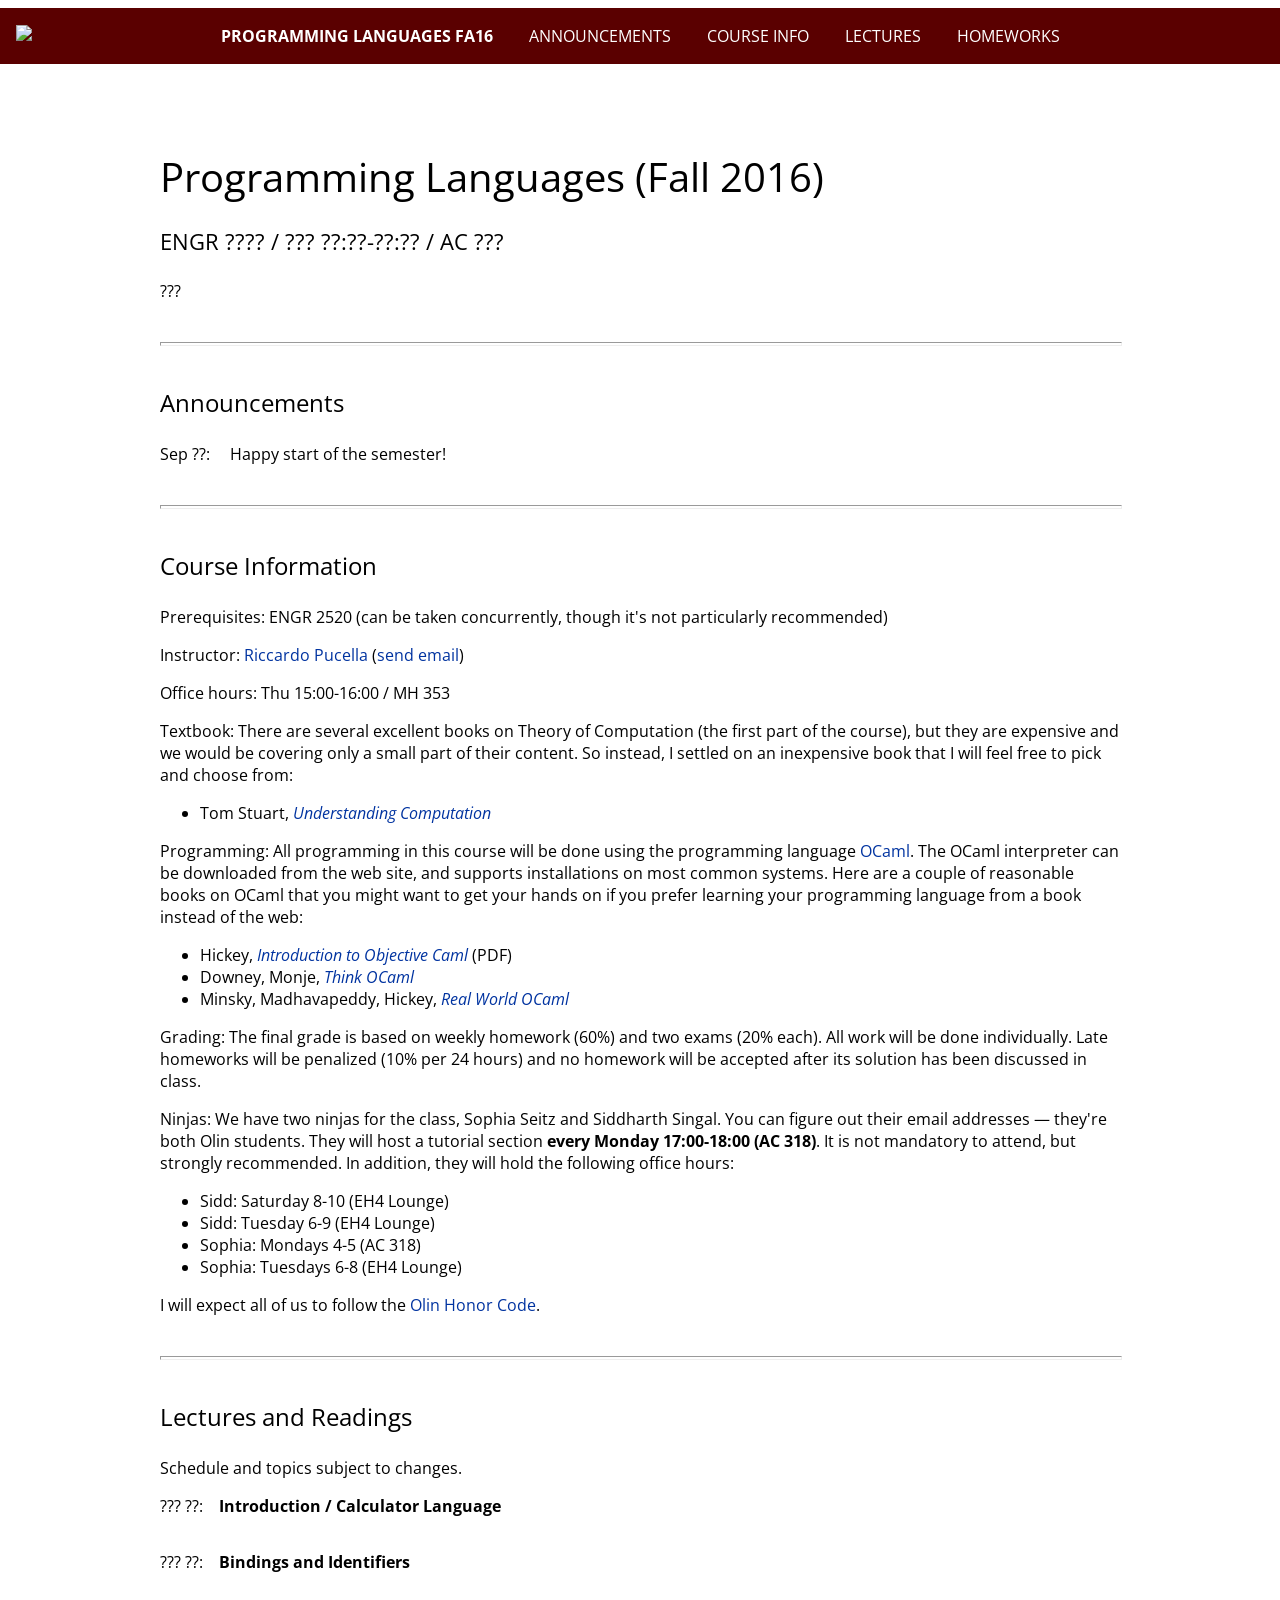
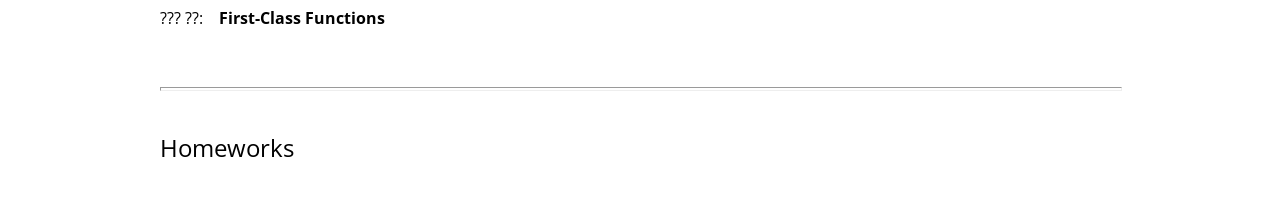
==== courses/pl-fa16/index.html @ 1a7c96eb "pass at pl-fa16" ====
<!DOCTYPE html>
<html>

  <head>
    
    <meta charset="utf-8">
    <title>Programming Languages (Fall 2016)</title>

    <link rel="stylesheet" href="alt.css" type="text/css">
    <link href='https://fonts.googleapis.com/css?family=Open+Sans:400,800,700' rel='stylesheet' type='text/css'>

    <script src="autoscroll.js"></script>
    
    <style>

        code,tt,pre {
          font-size: 130%;
        }
	
        div.lect {
	  padding-top: 0;
       	  padding-left: 3em;
	  margin-top:0;
        }
    	p.ann { 
    	  padding-left: 3em;
    	  text-indent: -3em; 
    	}
	p.ann_ctd{
	  padding-left: 3em;
        }
    	span.hdr {
   	  padding-right: 1em
    	}

    </style>

    <script>
      window.addEventListener("load",run,false);

      function run () {
        // CREATE SCROLLING BEHAVIOR FOR NAVIGATION BAR
        // actually, for anything with "scrollto" class

        // offset is given by the 'top' div (adjusted for padding)
        var off = document.getElementById("top").clientHeight;
        console.log(off);
        //var elts = document.querySelectorAll("div.navbar a");
        var elts = document.querySelectorAll("a.scrollto");
        for (var i=0; i<elts.length; i++) {
          var href=elts[i].getAttribute("href").slice(1);
          elts[i].setAttribute("onclick","return false;");
          elts[i].setAttribute("onmousedown","autoScroll.autoScrollTo(\""+href+"\",-"+(off)+");");
        }

        // SETUP SEND EMAIL LINK
        document.getElementById("send_email").addEventListener("click",send_email);
      }


      function send_email () {
        window.open("mailto:riccardo.pucella@olin.edu");
      }

      </script>
  </head>


  <body>

    <div class="navbar">

      <div class="home">
	<a href="../../index.html"><img src="../../home.png" style="height: 1.6em;"></a>
      </div>

      <ul>
	<li><a class="scrollto" href="#top"><b>Programming Languages FA16</b></a></li> 
	<li><a class="scrollto" href="#announcements">Announcements</a></li>
	<li><a class="scrollto" href="#info">Course Info</a></li>
	<li><a class="scrollto" href="#lectures">Lectures</a></li>
	<li><a class="scrollto" href="#homeworks">Homeworks</a></li>
      </ul>
    </div>


    <!-- padding -->
    <div id="top" style="height: 7em;"></div>
    
    <h1 class="clear">Programming Languages (Fall 2016)</h1>
    
    <p class="subtitle">ENGR ???? / ??? ??:??-??:?? / AC ???</p>
    
    <p>???
</p>
    
    <hr class="section">
    <div class="section" id="announcements">
      <h3>Announcements</h3>

      <ul class="simple">

      	<li>
	  <p class="ann"><span class="hdr">Sep ??:</span>
	    Happy start of the semester!</p>
	</li>

      </ul>
      
    </div>

    <hr class="section">
    <div class="section" id="info">
      <h3>Course Information</h3>

      <p>Prerequisites: ENGR 2520 (can be taken concurrently, though it's not particularly recommended)</p>

      <p>Instructor: <a href="http://www.rpucella.net">Riccardo Pucella</a> (<a id="send_email" href="#">send email</a>)</p>

      <p>Office hours: Thu 15:00-16:00 / MH 353</p>

      <p>Textbook: There are several excellent books on Theory of Computation
      (the first part of the course), but they are expensive and we
      would be covering only a small part of their content. So
      instead, I settled on an inexpensive book that I will feel free
      to pick and choose from:</p>

      <ul>
	<li>Tom
	Stuart, <i><a href="http://computationbook.com">Understanding Computation</a></i></li>
      </ul>
	

	
      <p>Programming: All programming in this course will be done
      using the programming
      language <a href="https://ocaml.org/">OCaml</a>. The OCaml
      interpreter can be downloaded from the web site, and
	supports installations on most common systems. Here are a couple of reasonable books on OCaml that you might
      want to get your hands on if you prefer learning your
      programming language from a book instead of the web:</p>
      
      <ul>
	<li>Hickey, <i><a href="http://courses.cms.caltech.edu/cs134/cs134b/book.pdf">Introduction
	      to Objective Caml</a></i> (PDF)</li>
	<li>Downey,
	  Monje, <i><a href="http://greenteapress.com/thinkocaml/">Think
	  OCaml</a></i></li>
	<li>Minsky, Madhavapeddy,
	  Hickey, <i><a href="https://realworldocaml.org/">Real World
	  OCaml</a></i></li>
      </ul>


      <p>Grading: The final grade is based on weekly homework (60%)
      and two exams (20% each). All work will be done
      individually. Late homeworks will be penalized (10% per 24 hours)
      and no homework will be accepted after its solution has been
      discussed in class.

      <p>Ninjas: We have two ninjas for the class, Sophia Seitz and Siddharth Singal. You can figure out their email addresses &mdash; they're both Olin students. They will host a tutorial section <b>every Monday 17:00-18:00 (AC 318)</b>. It is not mandatory to attend, but strongly recommended. In addition, they will hold the following office hours:
<ul>
  <li>Sidd: Saturday 8-10 (EH4 Lounge)</li>
  <li>Sidd: Tuesday 6-9 (EH4 Lounge)</li>
  <li>Sophia: Mondays 4-5 (AC 318)</li>
  <li>Sophia: Tuesdays 6-8 (EH4 Lounge)</li>
</ul>
      </p>

      <p>I will expect all of us to follow the <a href="http://www.olin.edu/academic-life/student-affairs-resources/student-life/honor-code/">Olin Honor Code</a>.</p>

     </div>




    <hr class="section">
    <div class="section" id="lectures">
      <h3>Lectures and Readings</h3>

      <p>Schedule and topics subject to changes.</p>

      <ul class="lectures">
	
	<li><p><span class="hdr">??? ??:</span><b>Introduction / Calculator Language</b></p>
		<div class="lect">
		</div>
	</li>	  

	<li><p><span class="hdr">??? ??:</span><b>Bindings and Identifiers</b></p>
		<div class="lect">
		</div>
	</li>	  

	<li><p><span class="hdr">??? ??:</span><b>First-Class Functions</b></p>
		<div class="lect">
		</div>
	</li>	  


      </ul>

    </div>



    <hr class="section">
    <div class="section" id="homeworks">
      <h3>Homeworks</h3>

      <ul class="simple">
      </ul>

    </div>

  </body>
</html>
---- courses/pl-fa16/alt.css ----
body {
    font-family: 'Open Sans', Optima, Palatino, Arial, sans-serif;
/*     background-color: rgb(90,0,0);  */
    color: rgb(0,0,0);
    padding: 2em 2em 2em 2em ;
/*    margin: 0em 0em 0em 0em ; */
    margin: 0 auto;
    min-width: 50em;
    max-width: 60em;
}

div.core {
    margin-top : 0em;
    margin-bottom : 2em;
    margin-left : 2em;
    margin-right : 2em;
    padding : 0em;
}

div.content{
    background-color: rgb(253,253,247);
/*    max-width : 60em;
    min-width : 50em;
*/    padding : 2em;
    border-width : 1px;
    border-color : rgb(0,0,0);
    border-style : solid;
    margin-top: 0;
    margin-bottom: 0;
    margin-left: auto;
    margin-right: auto;
    text-align: left;
}

.clear { clear: both; }   


div.navbar { 
    position: fixed;
    z-index: 2;
    text-transform: uppercase;
    left: 0;
    top: 0.5em;
    min-width: 58em;
    width: 100%;
/*    height: 3em; */
    background: rgb(90,0,0); /* #cccccc; */
    font-size: 100%;
    padding: 0;   /* needed? */
    margin: 0 0 0 0;
    text-align: center;
}

div.navbar ul { 
    line-height: 1.5em;
    list-style-type: none; 
    margin: 0;
    padding: 0;
    vertical-align: top;
/*     height: 3em; */
}

/*
div.navbar li { 
    float: left;
    width: 10em;
    height: 3em;
    line-height: 3em;
    padding-left: 1em;
    padding-right: 1em;
    text-align: center;
}
*/

div.navbar ul li {
    display: inline-block;
    vertical-align: top;
}

div.navbar li:hover {
    background: rgb(150,0,0);
}

div.navbar a {
    text-decoration: none;
    color: white;

    display: block;
    padding: 1em 1em;

}




div.home {
    position: fixed;
    z-index: 5;
    left: 0em;
    top: 0.5em;
    display: inline;
    padding: 0;
    margin: 0;
}

div.home:hover {
    background: rgb(150,0,0);
}

div.home a {
    padding: 1em 1em 0.6em 1em;
}


table.toc {
    text-align: left; 
    margin-left: auto; 
    margin-right: auto;
    width: 70%;
    font-size: 90%;
}

a.imageanchor:link {
    color: rgb(0, 0, 0);
}
a:link {
    text-decoration: none;
    color: rgb(0, 51, 160);
}
a:visited {
    text-decoration: none;
    color: rgb(0, 51, 160);
}
a:hover {
    text-decoration: none;
    color: rgb(154, 0, 0);
}

table.toc a {
    text-decoration: none;
}

h1 { 
    font-style: normal;
    font-weight: normal;
    font-size: 250%;
    padding: 0em;
    margin-top: 5px;  /* no idea why this is needed but it is */
    margin-bottom: 5px; 
}

p.subtitle {
    font-size: 140%;
    font-weight: normal;
}

ul.simple {
    list-style-type: none; 
    padding-left: 0;
}

ul.lectures {
    list-style-type: none; 
    padding-left: 0;
    margin: 0;
}

ul.lectures li {
    margin-top: 0px;
    padding-top: 0px;
    padding-bottom: 2px;
}

p.ind {
    padding-left: 30px;
    margin: 3px;
    padding-top: 3px;
    padding-bottom: 3px;
}

h3 {
    font-style: normal;
    font-weight: normal;
    font-size: 150%;
}

hr {
    margin-top: 0;
    margin-bottom: 0;
    height: 1px; 
/*    opacity: 0.3; */
    width: 100%;
}

hr.section {
    height: 2px; 
    opacity: 1;
    margin-top: 40px;
    margin-bottom: 40px;
}
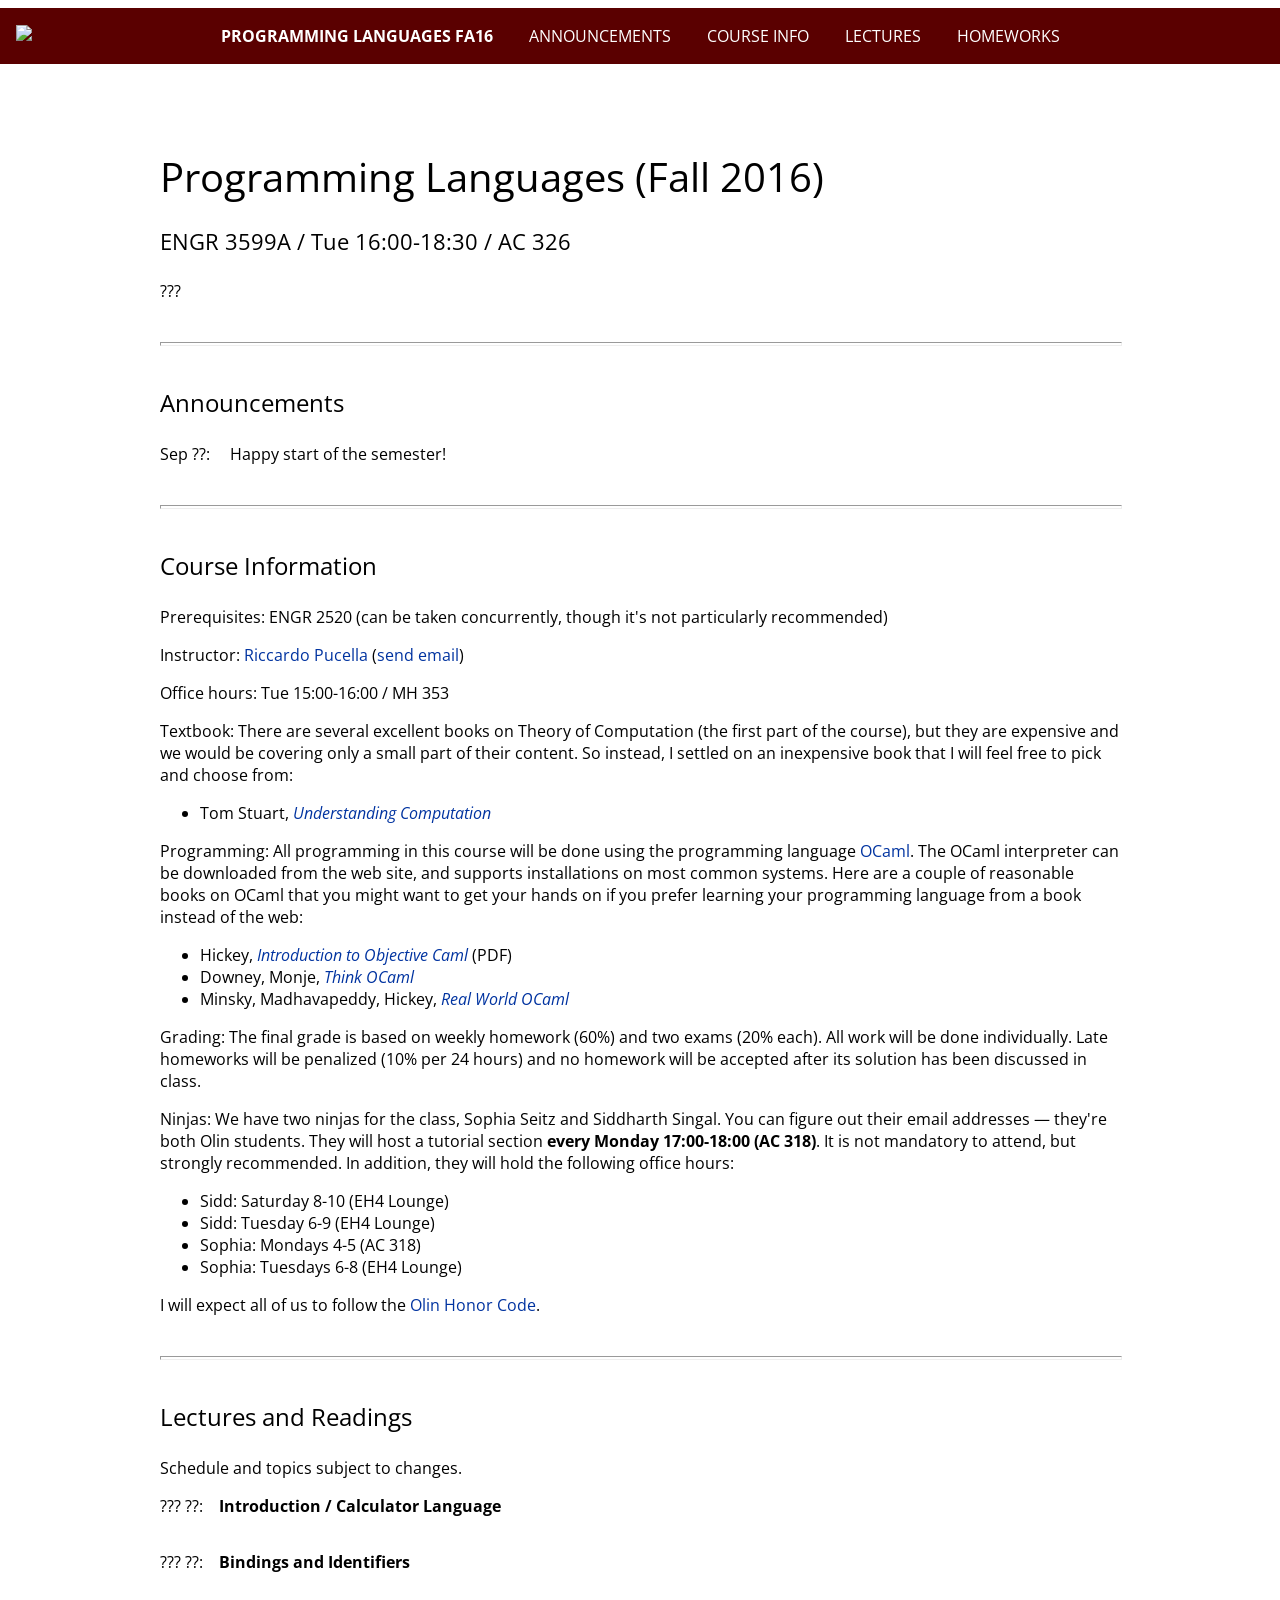
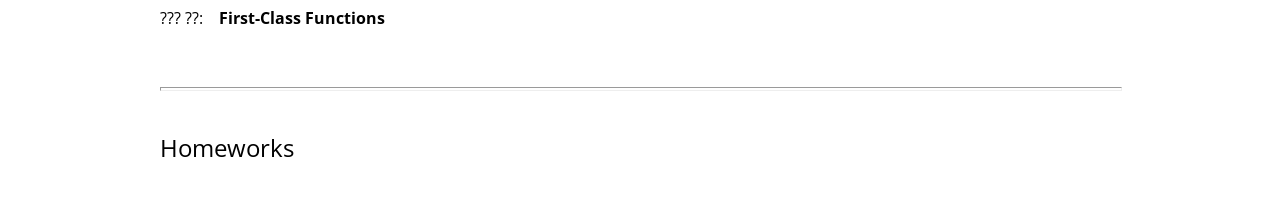
==== commit 68c11347: "pl info" ====
--- a/courses/pl-fa16/index.html
+++ b/courses/pl-fa16/index.html
@@ -89,10 +89,9 @@
     
     <h1 class="clear">Programming Languages (Fall 2016)</h1>
     
-    <p class="subtitle">ENGR ???? / ??? ??:??-??:?? / AC ???</p>
-    
-    <p>???
-</p>
+    <p class="subtitle">ENGR 3599A / Tue 16:00-18:30 / AC 326</p>
+    
+    <p>???</p>
     
     <hr class="section">
     <div class="section" id="announcements">
@@ -117,7 +116,7 @@
 
       <p>Instructor: <a href="http://www.rpucella.net">Riccardo Pucella</a> (<a id="send_email" href="#">send email</a>)</p>
 
-      <p>Office hours: Thu 15:00-16:00 / MH 353</p>
+      <p>Office hours: Tue 15:00-16:00 / MH 353</p>
 
       <p>Textbook: There are several excellent books on Theory of Computation
       (the first part of the course), but they are expensive and we
